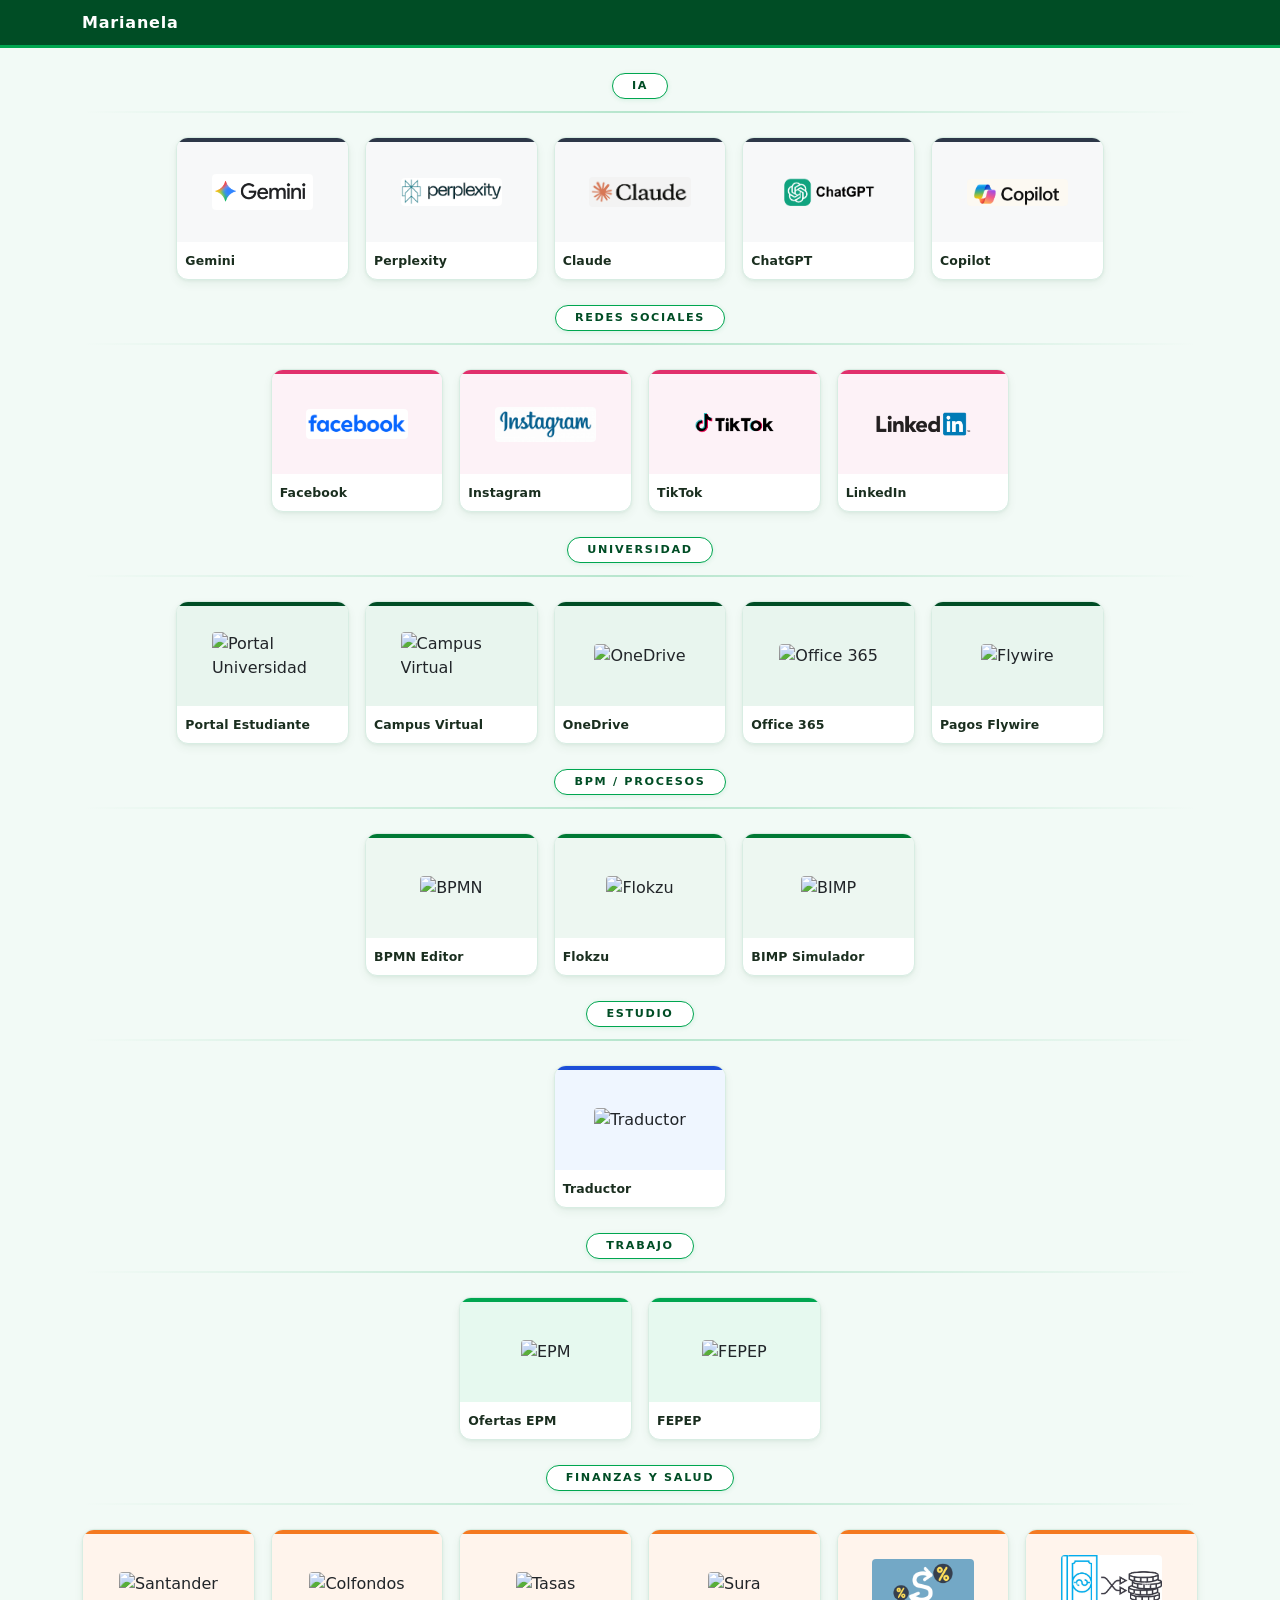
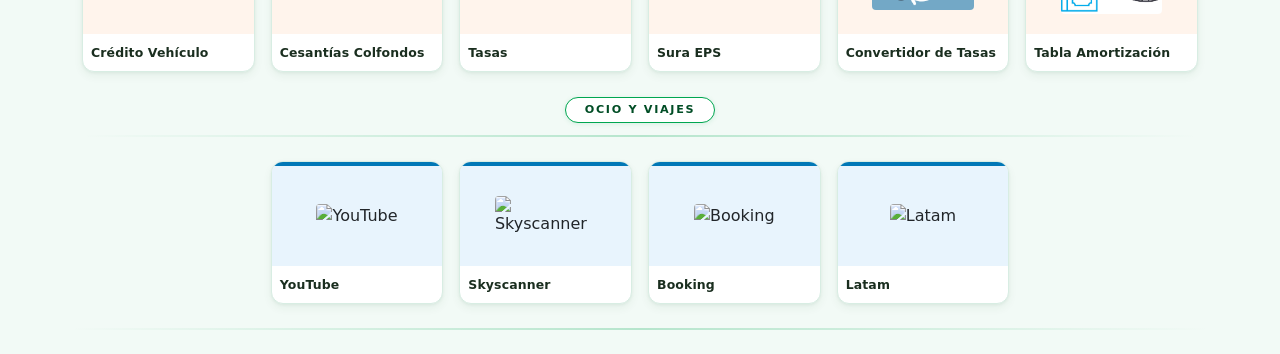
==== links-marianela/index.html @ 4b86e8df "iniciando" ====
<!DOCTYPE html>
<html lang="es">

<head>
    <meta charset="utf-8" />
    <meta name="viewport" content="width=device-width, initial-scale=1" />
    <title>Links Marianela</title>
    <link rel="stylesheet" href="https://cdn.jsdelivr.net/npm/bootstrap@5.2.2/dist/css/bootstrap.min.css"
        integrity="sha384-Zenh87qX5JnK2Jl0vWa8Ck2rdkQ2Bzep5IDxbcnCeuOxjzrPF/et3URy9Bv1WTRi"
        crossorigin="anonymous" />
    <link rel="stylesheet" href="estilos/estilos.css" />
</head>

<body>
    <header>
        <nav class="navbar bg-light">
            <div class="container">
                <a class="navbar-brand" href="#">
                    <h6>Marianela</h6>
                </a>
            </div>
        </nav>
    </header>

    <!-- 1. IA -->
    <div class="container">
        <div class="seccion-titulo text-center my-4">
            <h2>IA</h2>
            <hr class="separador">
        </div>
    </div>
    <div class="container">
        <div class="row g-3 justify-content-center seccion-ia">
            <div class="col-6 col-sm-4 col-md-3 col-lg-2">
                <div class="solucion">
                    <a target="_blank" href="https://gemini.google.com/app">
                        <div class="img-area"><img src="img/gemini.png" alt="Gemini" /></div>
                        <p>Gemini</p>
                    </a>
                </div>
            </div>
            <div class="col-6 col-sm-4 col-md-3 col-lg-2">
                <div class="solucion">
                    <a target="_blank" href="https://www.perplexity.ai/">
                        <div class="img-area"><img src="img/perplexity.png" alt="Perplexity" /></div>
                        <p>Perplexity</p>
                    </a>
                </div>
            </div>
            <div class="col-6 col-sm-4 col-md-3 col-lg-2">
                <div class="solucion">
                    <a target="_blank" href="https://claude.ai/new">
                        <div class="img-area"><img src="img/claude.png" alt="Claude" /></div>
                        <p>Claude</p>
                    </a>
                </div>
            </div>
            <div class="col-6 col-sm-4 col-md-3 col-lg-2">
                <div class="solucion">
                    <a target="_blank" href="https://chatgpt.com/">
                        <div class="img-area"><img src="img/chatgpt.png" alt="ChatGPT" /></div>
                        <p>ChatGPT</p>
                    </a>
                </div>
            </div>
            <div class="col-6 col-sm-4 col-md-3 col-lg-2">
                <div class="solucion">
                    <a target="_blank" href="https://m365.cloud.microsoft/chat/?fromcode=cmc&amp;redirectid=66C215AB0ACD4EC8BF19476D62A313FF&amp;auth=2&amp;internalredirect=CCM">
                        <div class="img-area"><img src="img/copilot.png" alt="Copilot" /></div>
                        <p>Copilot</p>
                    </a>
                </div>
            </div>
        </div>
    </div>

    <!-- 2. REDES SOCIALES -->
    <div class="container">
        <div class="seccion-titulo text-center my-4">
            <h2>Redes Sociales</h2>
            <hr class="separador">
        </div>
    </div>
    <div class="container">
        <div class="row g-3 justify-content-center seccion-redes">
            <div class="col-6 col-sm-4 col-md-3 col-lg-2">
                <div class="solucion">
                    <a target="_blank" href="https://www.facebook.com/">
                        <div class="img-area"><img src="img/facebook.png" alt="Facebook" /></div>
                        <p>Facebook</p>
                    </a>
                </div>
            </div>
            <div class="col-6 col-sm-4 col-md-3 col-lg-2">
                <div class="solucion">
                    <a target="_blank" href="https://www.instagram.com/">
                        <div class="img-area"><img src="img/instagram.png" alt="Instagram" /></div>
                        <p>Instagram</p>
                    </a>
                </div>
            </div>
            <div class="col-6 col-sm-4 col-md-3 col-lg-2">
                <div class="solucion">
                    <a target="_blank" href="https://www.tiktok.com/">
                        <div class="img-area"><img src="img/tiktok.png" alt="TikTok" /></div>
                        <p>TikTok</p>
                    </a>
                </div>
            </div>
            <div class="col-6 col-sm-4 col-md-3 col-lg-2">
                <div class="solucion">
                    <a target="_blank" href="https://www.linkedin.com/feed/">
                        <div class="img-area"><img src="img/linkedin.png" alt="LinkedIn" /></div>
                        <p>LinkedIn</p>
                    </a>
                </div>
            </div>
        </div>
    </div>

    <!-- 3. UNIVERSIDAD -->
    <div class="container">
        <div class="seccion-titulo text-center my-4">
            <h2>Universidad</h2>
            <hr class="separador">
        </div>
    </div>
    <div class="container">
        <div class="row g-3 justify-content-center seccion-universidad">
            <div class="col-6 col-sm-4 col-md-3 col-lg-2">
                <div class="solucion">
                    <a target="_blank" href="#">
                        <div class="img-area"><img src="img/portal.png" alt="Portal Universidad" /></div>
                        <p>Portal Estudiante</p>
                    </a>
                </div>
            </div>
            <div class="col-6 col-sm-4 col-md-3 col-lg-2">
                <div class="solucion">
                    <a target="_blank" href="#">
                        <div class="img-area"><img src="img/campus.png" alt="Campus Virtual" /></div>
                        <p>Campus Virtual</p>
                    </a>
                </div>
            </div>
            <div class="col-6 col-sm-4 col-md-3 col-lg-2">
                <div class="solucion">
                    <a target="_blank" href="#">
                        <div class="img-area"><img src="img/onedrive.png" alt="OneDrive" /></div>
                        <p>OneDrive</p>
                    </a>
                </div>
            </div>
            <div class="col-6 col-sm-4 col-md-3 col-lg-2">
                <div class="solucion">
                    <a target="_blank" href="https://login.microsoftonline.com/common/oauth2/v2.0/authorize?client_id=9199bf20-a13f-4107-85dc-02114787ef48&amp;scope=https%3A%2F%2Foutlook.office.com%2F.default%20openid%20profile%20offline_access&amp;redirect_uri=https%3A%2F%2Foutlook.office365.com%2Fmail%2F&amp;response_mode=fragment&amp;client_info=1&amp;prompt=select_account">
                        <div class="img-area"><img src="img/office365.png" alt="Office 365" /></div>
                        <p>Office 365</p>
                    </a>
                </div>
            </div>
            <div class="col-6 col-sm-4 col-md-3 col-lg-2">
                <div class="solucion">
                    <a target="_blank" href="https://app.flywire.com/">
                        <div class="img-area"><img src="img/flywire.png" alt="Flywire" /></div>
                        <p>Pagos Flywire</p>
                    </a>
                </div>
            </div>
        </div>
    </div>

    <!-- 3. BPM / PROCESOS -->
    <div class="container">
        <div class="seccion-titulo text-center my-4">
            <h2>BPM / Procesos</h2>
            <hr class="separador">
        </div>
    </div>
    <div class="container">
        <div class="row g-3 justify-content-center seccion-bpm">
            <div class="col-6 col-sm-4 col-md-3 col-lg-2">
                <div class="solucion">
                    <a target="_blank" href="https://demo.bpmn.io/">
                        <div class="img-area"><img src="img/bpmn.png" alt="BPMN" /></div>
                        <p>BPMN Editor</p>
                    </a>
                </div>
            </div>
            <div class="col-6 col-sm-4 col-md-3 col-lg-2">
                <div class="solucion">
                    <a target="_blank" href="https://app.flokzu.com/">
                        <div class="img-area"><img src="img/flokzu.png" alt="Flokzu" /></div>
                        <p>Flokzu</p>
                    </a>
                </div>
            </div>
            <div class="col-6 col-sm-4 col-md-3 col-lg-2">
                <div class="solucion">
                    <a target="_blank" href="https://bimp.cs.ut.ee/">
                        <div class="img-area"><img src="img/bimp.png" alt="BIMP" /></div>
                        <p>BIMP Simulador</p>
                    </a>
                </div>
            </div>
        </div>
    </div>

    <!-- 4. ESTUDIO -->
    <div class="container">
        <div class="seccion-titulo text-center my-4">
            <h2>Estudio</h2>
            <hr class="separador">
        </div>
    </div>
    <div class="container">
        <div class="row g-3 justify-content-center seccion-estudio">
            <div class="col-6 col-sm-4 col-md-3 col-lg-2">
                <div class="solucion">
                    <a target="_blank" href="https://translate.google.com/?sl=en&amp;tl=es&amp;op=translate">
                        <div class="img-area"><img src="img/traductor.png" alt="Traductor" /></div>
                        <p>Traductor</p>
                    </a>
                </div>
            </div>
        </div>
    </div>

    <!-- 5. TRABAJO -->
    <div class="container">
        <div class="seccion-titulo text-center my-4">
            <h2>Trabajo</h2>
            <hr class="separador">
        </div>
    </div>
    <div class="container">
        <div class="row g-3 justify-content-center seccion-trabajo">
            <div class="col-6 col-sm-4 col-md-3 col-lg-2">
                <div class="solucion">
                    <a target="_blank" href="https://hbcp.fa.us2.oraclecloud.com/hcmUI/CandidateExperience/es/sites/CX_1/jobs?mode=location">
                        <div class="img-area"><img src="img/epm.png" alt="EPM" /></div>
                        <p>Ofertas EPM</p>
                    </a>
                </div>
            </div>
            <div class="col-6 col-sm-4 col-md-3 col-lg-2">
                <div class="solucion">
                    <a target="_blank" href="https://www.fepep.com.co/mis-transacciones/portal-privado">
                        <div class="img-area"><img src="img/fepep.png" alt="FEPEP" /></div>
                        <p>FEPEP</p>
                    </a>
                </div>
            </div>
        </div>
    </div>

    <!-- 6. FINANZAS Y SALUD -->
    <div class="container">
        <div class="seccion-titulo text-center my-4">
            <h2>Finanzas y Salud</h2>
            <hr class="separador">
        </div>
    </div>
    <div class="container">
        <div class="row g-3 justify-content-center seccion-finanzas">
            <div class="col-6 col-sm-4 col-md-3 col-lg-2">
                <div class="solucion">
                    <a target="_blank" href="https://www.santanderconsumer.com.co/">
                        <div class="img-area"><img src="img/santander.png" alt="Santander" /></div>
                        <p>Crédito Vehículo</p>
                    </a>
                </div>
            </div>
            <div class="col-6 col-sm-4 col-md-3 col-lg-2">
                <div class="solucion">
                    <a target="_blank" href="https://www.colfondos.com.co/dxp/acceso-de-usuarios">
                        <div class="img-area"><img src="img/colfondos.png" alt="Colfondos" /></div>
                        <p>Cesantías Colfondos</p>
                    </a>
                </div>
            </div>
            <div class="col-6 col-sm-4 col-md-3 col-lg-2">
                <div class="solucion">
                    <a target="_blank" href="https://www.google.com/search?q=tasa+dolar">
                        <div class="img-area"><img src="img/tasas.png" alt="Tasas" /></div>
                        <p>Tasas</p>
                    </a>
                </div>
            </div>
            <div class="col-6 col-sm-4 col-md-3 col-lg-2">
                <div class="solucion">
                    <a target="_blank" href="https://login.sura.com/sso/servicelogin.aspx?continueTo=https%3A%2F%2Fportaleeps.epssura.com%2FServiciosUnClick%2F&amp;service=epssura">
                        <div class="img-area"><img src="img/sura.png" alt="Sura" /></div>
                        <p>Sura EPS</p>
                    </a>
                </div>
            </div>
            <div class="col-6 col-sm-4 col-md-3 col-lg-2">
                <div class="solucion">
                    <a target="_blank" href="https://insolvenciacolombia.com/tasa_interes-htm/">
                        <div class="img-area"><img src="img/convertidor-tasas.png" alt="Convertidor de tasas" /></div>
                        <p>Convertidor de Tasas</p>
                    </a>
                </div>
            </div>
            <div class="col-6 col-sm-4 col-md-3 col-lg-2">
                <div class="solucion">
                    <a target="_blank" href="https://www.dinkytown.net/java/SPSimpleLoan.html">
                        <div class="img-area"><img src="img/amortizacion.jpg" alt="Tabla de amortización" /></div>
                        <p>Tabla Amortización</p>
                    </a>
                </div>
            </div>
        </div>
    </div>

    <!-- 7. OCIO Y VIAJES -->
    <div class="container">
        <div class="seccion-titulo text-center my-4">
            <h2>Ocio y Viajes</h2>
            <hr class="separador">
        </div>
    </div>
    <div class="container">
        <div class="row g-3 justify-content-center seccion-ocio">
            <div class="col-6 col-sm-4 col-md-3 col-lg-2">
                <div class="solucion">
                    <a target="_blank" href="https://www.youtube.com/">
                        <div class="img-area"><img src="img/youtube.png" alt="YouTube" /></div>
                        <p>YouTube</p>
                    </a>
                </div>
            </div>
            <div class="col-6 col-sm-4 col-md-3 col-lg-2">
                <div class="solucion">
                    <a target="_blank" href="https://www.skyscanner.com/">
                        <div class="img-area"><img src="img/skyscanner.png" alt="Skyscanner" /></div>
                        <p>Skyscanner</p>
                    </a>
                </div>
            </div>
            <div class="col-6 col-sm-4 col-md-3 col-lg-2">
                <div class="solucion">
                    <a target="_blank" href="https://www.booking.com/">
                        <div class="img-area"><img src="img/booking.png" alt="Booking" /></div>
                        <p>Booking</p>
                    </a>
                </div>
            </div>
            <div class="col-6 col-sm-4 col-md-3 col-lg-2">
                <div class="solucion">
                    <a target="_blank" href="https://www.latamairlines.com/co/es">
                        <div class="img-area"><img src="img/latam.png" alt="Latam" /></div>
                        <p>Latam</p>
                    </a>
                </div>
            </div>
        </div>
    </div>

    <hr class="separador container my-4">

    <script src="https://cdn.jsdelivr.net/npm/bootstrap@5.2.2/dist/js/bootstrap.bundle.min.js"
        integrity="sha384-OERcA2EqjJCMA+/3y+gxIOqMEjwtxJY7qPCqsdltbNJuaOe923+mo//f6V8Qbsw3"
        crossorigin="anonymous"></script>
</body>

</html>
---- links-marianela/estilos/estilos.css ----
/* ── Variables EPM ── */
:root {
    --epm-green:      #00a650;
    --epm-dark:       #004d25;
    --epm-mid:        #007934;
    --epm-orange:     #f47920;
    --epm-light-bg:   #f2faf6;
    --epm-card-bg:    #ffffff;
    --epm-border:     #d8ede3;
    --epm-text:       #1a2e1f;
    --epm-text-soft:  #4b6e57;
}

/* ── Layout base ── */
body {
    background-color: var(--epm-light-bg);
    font-family: 'Segoe UI', system-ui, sans-serif;
}

/* ── Navbar ── */
.navbar {
    background-color: var(--epm-dark) !important;
    border-bottom: 3px solid var(--epm-green);
}

.navbar-brand h6 {
    color: #ffffff;
    font-weight: 700;
    font-size: 1rem;
    letter-spacing: 0.05em;
    margin: 0;
}

/* ── Section title ── */
.seccion-titulo {
    position: relative;
}

.seccion-titulo h2 {
    display: inline-block;
    font-size: 0.7rem;
    font-weight: 700;
    color: var(--epm-dark);
    text-transform: uppercase;
    letter-spacing: 0.15em;
    margin-bottom: 0.75rem;
    background: #ffffff;
    padding: 0.35rem 1.2rem;
    border-radius: 20px;
    border: 1.5px solid var(--epm-green);
    box-shadow: 0 1px 5px rgba(0, 166, 80, 0.12);
}

.separador {
    height: 2px;
    background: linear-gradient(to right, transparent, var(--epm-green), transparent);
    border: none;
    margin: 0 auto;
}

/* ── Card base ── */
.solucion {
    background: var(--epm-card-bg);
    border: 1px solid var(--epm-border);
    border-radius: 12px;
    overflow: hidden;
    height: 100%;
    box-shadow: 0 1px 3px rgba(0, 77, 37, 0.06), 0 4px 10px rgba(0, 77, 37, 0.06);
    transition: transform 0.25s ease, box-shadow 0.25s ease;
    position: relative;
}

/* Barra de color superior */
.solucion::before {
    content: '';
    display: block;
    height: 4px;
    background: var(--accent, var(--epm-green));
}

.solucion:hover {
    transform: translateY(-6px);
}

.solucion a {
    display: flex;
    flex-direction: column;
    text-decoration: none;
    color: inherit;
    height: 100%;
}

.solucion a .img-area {
    display: flex;
    align-items: center;
    justify-content: center;
    height: 100px;
    padding: 1.1rem;
    background: var(--img-bg, #f0faf5);
}

.solucion img {
    max-width: 75%;
    max-height: 100%;
    object-fit: contain;
    border-radius: 4px;
}

.solucion p {
    margin: 0;
    padding: 0.65rem 0.5rem;
    font-weight: 600;
    color: var(--epm-text);
    font-size: 0.78rem;
    letter-spacing: 0.01em;
    line-height: 1.3;
}

/* ── Colores por sección (paleta EPM) ── */

/* UNIVERSIDAD — verde oscuro */
.seccion-universidad .solucion        { --accent: #004d25; --img-bg: #e8f5ee; }
.seccion-universidad .solucion:hover  { box-shadow: 0 10px 28px rgba(0, 77, 37, 0.2); }

/* REDES SOCIALES — rosa/fucsia */
.seccion-redes .solucion              { --accent: #e1306c; --img-bg: #fdf2f7; }
.seccion-redes .solucion:hover        { box-shadow: 0 10px 28px rgba(225, 48, 108, 0.22); }

/* IA — gris carbón neutro */
.seccion-ia .solucion                 { --accent: #2d3748; --img-bg: #f7f8f9; }
.seccion-ia .solucion:hover           { box-shadow: 0 10px 28px rgba(45, 55, 72, 0.18); }

/* BPM — verde medio */
.seccion-bpm .solucion                { --accent: #007934; --img-bg: #edf7f1; }
.seccion-bpm .solucion:hover          { box-shadow: 0 10px 28px rgba(0, 121, 52, 0.2); }

/* ESTUDIO — azul académico */
.seccion-estudio .solucion            { --accent: #1d4ed8; --img-bg: #eff6ff; }
.seccion-estudio .solucion:hover      { box-shadow: 0 10px 28px rgba(29, 78, 216, 0.22); }

/* TRABAJO — verde primario EPM */
.seccion-trabajo .solucion            { --accent: #00a650; --img-bg: #e6f9ef; }
.seccion-trabajo .solucion:hover      { box-shadow: 0 10px 28px rgba(0, 166, 80, 0.2); }

/* FINANZAS Y SALUD — naranja EPM */
.seccion-finanzas .solucion           { --accent: #f47920; --img-bg: #fff4ec; }
.seccion-finanzas .solucion:hover     { box-shadow: 0 10px 28px rgba(244, 121, 32, 0.22); }

/* OCIO Y VIAJES — azul complementario */
.seccion-ocio .solucion               { --accent: #0077b6; --img-bg: #e8f4fd; }
.seccion-ocio .solucion:hover         { box-shadow: 0 10px 28px rgba(0, 119, 182, 0.2); }

/* ── Responsive móvil ── */
@media (max-width: 575px) {
    .solucion a .img-area {
        height: 75px;
        padding: 0.7rem;
    }

    .solucion p {
        font-size: 0.72rem;
        padding: 0.5rem 0.3rem;
    }

    .seccion-titulo h2 {
        font-size: 0.62rem;
    }
}
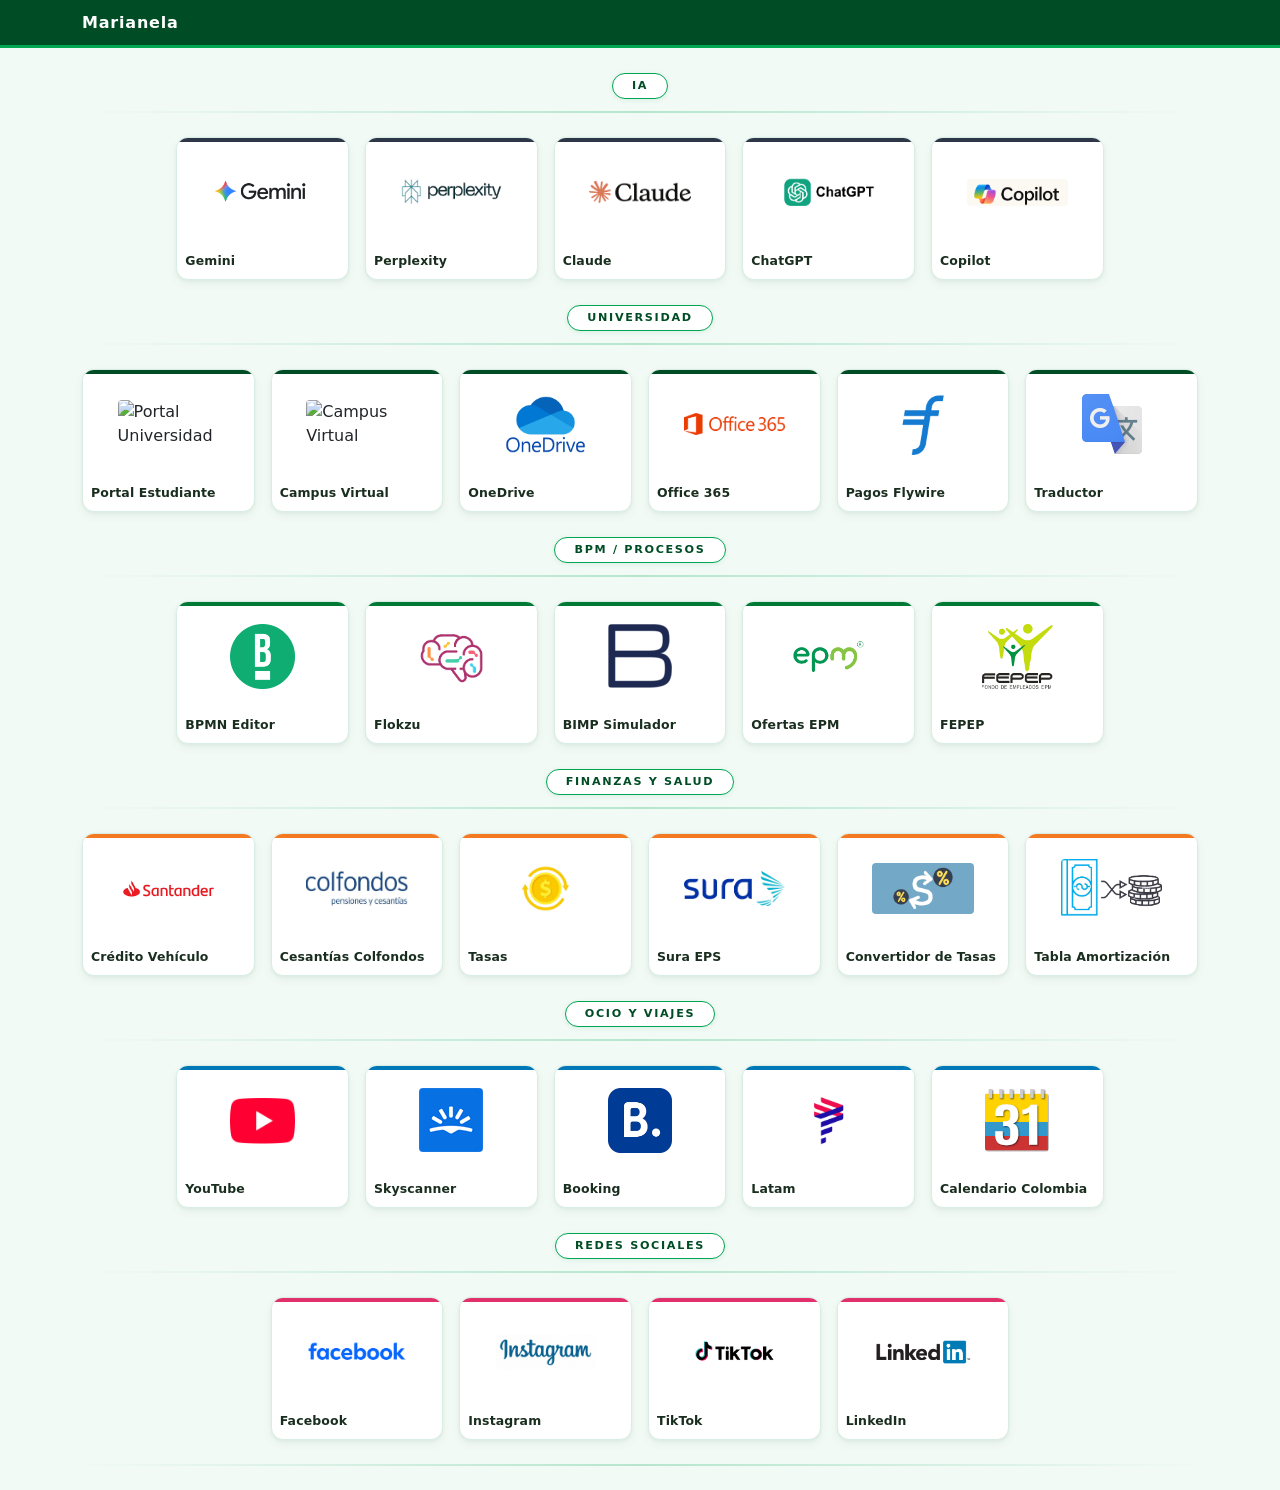
==== commit 228aa46f: "Update links-marianela: reorganize sections, new images, white bg cards Co-Authored-By: Claude Sonne" ====
--- a/links-marianela/index.html
+++ b/links-marianela/index.html
@@ -50,7 +50,7 @@
             <div class="col-6 col-sm-4 col-md-3 col-lg-2">
                 <div class="solucion">
                     <a target="_blank" href="https://claude.ai/new">
-                        <div class="img-area"><img src="img/claude.png" alt="Claude" /></div>
+                        <div class="img-area"><img src="img/claude.png" alt="Claude" width=100% /></div>
                         <p>Claude</p>
                     </a>
                 </div>
@@ -74,7 +74,231 @@
         </div>
     </div>
 
-    <!-- 2. REDES SOCIALES -->
+    <!-- 2. UNIVERSIDAD -->
+    <div class="container">
+        <div class="seccion-titulo text-center my-4">
+            <h2>Universidad</h2>
+            <hr class="separador">
+        </div>
+    </div>
+    <div class="container">
+        <div class="row g-3 justify-content-center seccion-universidad">
+            <div class="col-6 col-sm-4 col-md-3 col-lg-2">
+                <div class="solucion">
+                    <a target="_blank" href="#">
+                        <div class="img-area"><img src="img/portal.png" alt="Portal Universidad" /></div>
+                        <p>Portal Estudiante</p>
+                    </a>
+                </div>
+            </div>
+            <div class="col-6 col-sm-4 col-md-3 col-lg-2">
+                <div class="solucion">
+                    <a target="_blank" href="#">
+                        <div class="img-area"><img src="img/campus.png" alt="Campus Virtual" /></div>
+                        <p>Campus Virtual</p>
+                    </a>
+                </div>
+            </div>
+            <div class="col-6 col-sm-4 col-md-3 col-lg-2">
+                <div class="solucion">
+                    <a target="_blank" href="#">
+                        <div class="img-area"><img src="img/onedrive.png" alt="OneDrive" /></div>
+                        <p>OneDrive</p>
+                    </a>
+                </div>
+            </div>
+            <div class="col-6 col-sm-4 col-md-3 col-lg-2">
+                <div class="solucion">
+                    <a target="_blank" href="https://login.microsoftonline.com/common/oauth2/v2.0/authorize?client_id=9199bf20-a13f-4107-85dc-02114787ef48&amp;scope=https%3A%2F%2Foutlook.office.com%2F.default%20openid%20profile%20offline_access&amp;redirect_uri=https%3A%2F%2Foutlook.office365.com%2Fmail%2F&amp;response_mode=fragment&amp;client_info=1&amp;prompt=select_account">
+                        <div class="img-area"><img src="img/office365.png" alt="Office 365" /></div>
+                        <p>Office 365</p>
+                    </a>
+                </div>
+            </div>
+            <div class="col-6 col-sm-4 col-md-3 col-lg-2">
+                <div class="solucion">
+                    <a target="_blank" href="https://app.flywire.com/">
+                        <div class="img-area"><img src="img/flywire.png" alt="Flywire" /></div>
+                        <p>Pagos Flywire</p>
+                    </a>
+                </div>
+            </div>
+            <div class="col-6 col-sm-4 col-md-3 col-lg-2">
+                <div class="solucion">
+                    <a target="_blank" href="https://translate.google.com/?sl=en&amp;tl=es&amp;op=translate">
+                        <div class="img-area"><img src="img/traductor.png" alt="Traductor" /></div>
+                        <p>Traductor</p>
+                    </a>
+                </div>
+            </div>
+        </div>
+    </div>
+
+    <!-- 3. BPM / PROCESOS -->
+    <div class="container">
+        <div class="seccion-titulo text-center my-4">
+            <h2>BPM / Procesos</h2>
+            <hr class="separador">
+        </div>
+    </div>
+    <div class="container">
+        <div class="row g-3 justify-content-center seccion-bpm">
+            <div class="col-6 col-sm-4 col-md-3 col-lg-2">
+                <div class="solucion">
+                    <a target="_blank" href="https://demo.bpmn.io/">
+                        <div class="img-area"><img src="img/bpmn.png" alt="BPMN" /></div>
+                        <p>BPMN Editor</p>
+                    </a>
+                </div>
+            </div>
+            <div class="col-6 col-sm-4 col-md-3 col-lg-2">
+                <div class="solucion">
+                    <a target="_blank" href="https://app.flokzu.com/">
+                        <div class="img-area"><img src="img/flokzu.png" alt="Flokzu" /></div>
+                        <p>Flokzu</p>
+                    </a>
+                </div>
+            </div>
+            <div class="col-6 col-sm-4 col-md-3 col-lg-2">
+                <div class="solucion">
+                    <a target="_blank" href="https://bimp.cs.ut.ee/">
+                        <div class="img-area"><img src="img/bimp.png" alt="BIMP" /></div>
+                        <p>BIMP Simulador</p>
+                    </a>
+                </div>
+            </div>
+            <div class="col-6 col-sm-4 col-md-3 col-lg-2">
+                <div class="solucion">
+                    <a target="_blank" href="https://hbcp.fa.us2.oraclecloud.com/hcmUI/CandidateExperience/es/sites/CX_1/jobs?mode=location">
+                        <div class="img-area"><img src="img/epm.png" alt="EPM" /></div>
+                        <p>Ofertas EPM</p>
+                    </a>
+                </div>
+            </div>
+            <div class="col-6 col-sm-4 col-md-3 col-lg-2">
+                <div class="solucion">
+                    <a target="_blank" href="https://www.fepep.com.co/mis-transacciones/portal-privado">
+                        <div class="img-area"><img src="img/fepep.png" alt="FEPEP" /></div>
+                        <p>FEPEP</p>
+                    </a>
+                </div>
+            </div>
+        </div>
+    </div>
+
+    <!-- 4. FINANZAS Y SALUD -->
+    <div class="container">
+        <div class="seccion-titulo text-center my-4">
+            <h2>Finanzas y Salud</h2>
+            <hr class="separador">
+        </div>
+    </div>
+    <div class="container">
+        <div class="row g-3 justify-content-center seccion-finanzas">
+            <div class="col-6 col-sm-4 col-md-3 col-lg-2">
+                <div class="solucion">
+                    <a target="_blank" href="https://www.santanderconsumer.com.co/">
+                        <div class="img-area"><img src="img/creditovehiculo.png" alt="Crédito Vehículo" /></div>
+                        <p>Crédito Vehículo</p>
+                    </a>
+                </div>
+            </div>
+            <div class="col-6 col-sm-4 col-md-3 col-lg-2">
+                <div class="solucion">
+                    <a target="_blank" href="https://www.colfondos.com.co/dxp/acceso-de-usuarios">
+                        <div class="img-area"><img src="img/colfondos2.png" alt="Colfondos" /></div>
+                        <p>Cesantías Colfondos</p>
+                    </a>
+                </div>
+            </div>
+            <div class="col-6 col-sm-4 col-md-3 col-lg-2">
+                <div class="solucion">
+                    <a target="_blank" href="https://www.google.com/search?q=tasa+dolar">
+                        <div class="img-area"><img src="img/dolar.png" alt="Tasas" /></div>
+                        <p>Tasas</p>
+                    </a>
+                </div>
+            </div>
+            <div class="col-6 col-sm-4 col-md-3 col-lg-2">
+                <div class="solucion">
+                    <a target="_blank" href="https://login.sura.com/sso/servicelogin.aspx?continueTo=https%3A%2F%2Fportaleeps.epssura.com%2FServiciosUnClick%2F&amp;service=epssura">
+                        <div class="img-area"><img src="img/sura.png" alt="Sura" /></div>
+                        <p>Sura EPS</p>
+                    </a>
+                </div>
+            </div>
+            <div class="col-6 col-sm-4 col-md-3 col-lg-2">
+                <div class="solucion">
+                    <a target="_blank" href="https://insolvenciacolombia.com/tasa_interes-htm/">
+                        <div class="img-area"><img src="img/convertidor-tasas.png" alt="Convertidor de tasas" /></div>
+                        <p>Convertidor de Tasas</p>
+                    </a>
+                </div>
+            </div>
+            <div class="col-6 col-sm-4 col-md-3 col-lg-2">
+                <div class="solucion">
+                    <a target="_blank" href="https://www.dinkytown.net/java/SPSimpleLoan.html">
+                        <div class="img-area"><img src="img/amortizacion.jpg" alt="Tabla de amortización" /></div>
+                        <p>Tabla Amortización</p>
+                    </a>
+                </div>
+            </div>
+        </div>
+    </div>
+
+    <!-- 5. OCIO Y VIAJES -->
+    <div class="container">
+        <div class="seccion-titulo text-center my-4">
+            <h2>Ocio y Viajes</h2>
+            <hr class="separador">
+        </div>
+    </div>
+    <div class="container">
+        <div class="row g-3 justify-content-center seccion-ocio">
+            <div class="col-6 col-sm-4 col-md-3 col-lg-2">
+                <div class="solucion">
+                    <a target="_blank" href="https://www.youtube.com/">
+                        <div class="img-area"><img src="img/youtube.png" alt="YouTube" /></div>
+                        <p>YouTube</p>
+                    </a>
+                </div>
+            </div>
+            <div class="col-6 col-sm-4 col-md-3 col-lg-2">
+                <div class="solucion">
+                    <a target="_blank" href="https://www.skyscanner.com/">
+                        <div class="img-area"><img src="img/skyscanner.png" alt="Skyscanner" /></div>
+                        <p>Skyscanner</p>
+                    </a>
+                </div>
+            </div>
+            <div class="col-6 col-sm-4 col-md-3 col-lg-2">
+                <div class="solucion">
+                    <a target="_blank" href="https://www.booking.com/">
+                        <div class="img-area"><img src="img/booking.png" alt="Booking" /></div>
+                        <p>Booking</p>
+                    </a>
+                </div>
+            </div>
+            <div class="col-6 col-sm-4 col-md-3 col-lg-2">
+                <div class="solucion">
+                    <a target="_blank" href="https://www.latamairlines.com/co/es">
+                        <div class="img-area"><img src="img/latam.png" alt="Latam" /></div>
+                        <p>Latam</p>
+                    </a>
+                </div>
+            </div>
+            <div class="col-6 col-sm-4 col-md-3 col-lg-2">
+                <div class="solucion">
+                    <a target="_blank" href="https://www.calendario-colombia.com/calendario-2026">
+                        <div class="img-area"><img src="img/calendario.png" alt="Calendario Colombia" /></div>
+                        <p>Calendario Colombia</p>
+                    </a>
+                </div>
+            </div>
+        </div>
+    </div>
+
+    <!-- 6. REDES SOCIALES -->
     <div class="container">
         <div class="seccion-titulo text-center my-4">
             <h2>Redes Sociales</h2>
@@ -112,246 +336,6 @@
                     <a target="_blank" href="https://www.linkedin.com/feed/">
                         <div class="img-area"><img src="img/linkedin.png" alt="LinkedIn" /></div>
                         <p>LinkedIn</p>
-                    </a>
-                </div>
-            </div>
-        </div>
-    </div>
-
-    <!-- 3. UNIVERSIDAD -->
-    <div class="container">
-        <div class="seccion-titulo text-center my-4">
-            <h2>Universidad</h2>
-            <hr class="separador">
-        </div>
-    </div>
-    <div class="container">
-        <div class="row g-3 justify-content-center seccion-universidad">
-            <div class="col-6 col-sm-4 col-md-3 col-lg-2">
-                <div class="solucion">
-                    <a target="_blank" href="#">
-                        <div class="img-area"><img src="img/portal.png" alt="Portal Universidad" /></div>
-                        <p>Portal Estudiante</p>
-                    </a>
-                </div>
-            </div>
-            <div class="col-6 col-sm-4 col-md-3 col-lg-2">
-                <div class="solucion">
-                    <a target="_blank" href="#">
-                        <div class="img-area"><img src="img/campus.png" alt="Campus Virtual" /></div>
-                        <p>Campus Virtual</p>
-                    </a>
-                </div>
-            </div>
-            <div class="col-6 col-sm-4 col-md-3 col-lg-2">
-                <div class="solucion">
-                    <a target="_blank" href="#">
-                        <div class="img-area"><img src="img/onedrive.png" alt="OneDrive" /></div>
-                        <p>OneDrive</p>
-                    </a>
-                </div>
-            </div>
-            <div class="col-6 col-sm-4 col-md-3 col-lg-2">
-                <div class="solucion">
-                    <a target="_blank" href="https://login.microsoftonline.com/common/oauth2/v2.0/authorize?client_id=9199bf20-a13f-4107-85dc-02114787ef48&amp;scope=https%3A%2F%2Foutlook.office.com%2F.default%20openid%20profile%20offline_access&amp;redirect_uri=https%3A%2F%2Foutlook.office365.com%2Fmail%2F&amp;response_mode=fragment&amp;client_info=1&amp;prompt=select_account">
-                        <div class="img-area"><img src="img/office365.png" alt="Office 365" /></div>
-                        <p>Office 365</p>
-                    </a>
-                </div>
-            </div>
-            <div class="col-6 col-sm-4 col-md-3 col-lg-2">
-                <div class="solucion">
-                    <a target="_blank" href="https://app.flywire.com/">
-                        <div class="img-area"><img src="img/flywire.png" alt="Flywire" /></div>
-                        <p>Pagos Flywire</p>
-                    </a>
-                </div>
-            </div>
-        </div>
-    </div>
-
-    <!-- 3. BPM / PROCESOS -->
-    <div class="container">
-        <div class="seccion-titulo text-center my-4">
-            <h2>BPM / Procesos</h2>
-            <hr class="separador">
-        </div>
-    </div>
-    <div class="container">
-        <div class="row g-3 justify-content-center seccion-bpm">
-            <div class="col-6 col-sm-4 col-md-3 col-lg-2">
-                <div class="solucion">
-                    <a target="_blank" href="https://demo.bpmn.io/">
-                        <div class="img-area"><img src="img/bpmn.png" alt="BPMN" /></div>
-                        <p>BPMN Editor</p>
-                    </a>
-                </div>
-            </div>
-            <div class="col-6 col-sm-4 col-md-3 col-lg-2">
-                <div class="solucion">
-                    <a target="_blank" href="https://app.flokzu.com/">
-                        <div class="img-area"><img src="img/flokzu.png" alt="Flokzu" /></div>
-                        <p>Flokzu</p>
-                    </a>
-                </div>
-            </div>
-            <div class="col-6 col-sm-4 col-md-3 col-lg-2">
-                <div class="solucion">
-                    <a target="_blank" href="https://bimp.cs.ut.ee/">
-                        <div class="img-area"><img src="img/bimp.png" alt="BIMP" /></div>
-                        <p>BIMP Simulador</p>
-                    </a>
-                </div>
-            </div>
-        </div>
-    </div>
-
-    <!-- 4. ESTUDIO -->
-    <div class="container">
-        <div class="seccion-titulo text-center my-4">
-            <h2>Estudio</h2>
-            <hr class="separador">
-        </div>
-    </div>
-    <div class="container">
-        <div class="row g-3 justify-content-center seccion-estudio">
-            <div class="col-6 col-sm-4 col-md-3 col-lg-2">
-                <div class="solucion">
-                    <a target="_blank" href="https://translate.google.com/?sl=en&amp;tl=es&amp;op=translate">
-                        <div class="img-area"><img src="img/traductor.png" alt="Traductor" /></div>
-                        <p>Traductor</p>
-                    </a>
-                </div>
-            </div>
-        </div>
-    </div>
-
-    <!-- 5. TRABAJO -->
-    <div class="container">
-        <div class="seccion-titulo text-center my-4">
-            <h2>Trabajo</h2>
-            <hr class="separador">
-        </div>
-    </div>
-    <div class="container">
-        <div class="row g-3 justify-content-center seccion-trabajo">
-            <div class="col-6 col-sm-4 col-md-3 col-lg-2">
-                <div class="solucion">
-                    <a target="_blank" href="https://hbcp.fa.us2.oraclecloud.com/hcmUI/CandidateExperience/es/sites/CX_1/jobs?mode=location">
-                        <div class="img-area"><img src="img/epm.png" alt="EPM" /></div>
-                        <p>Ofertas EPM</p>
-                    </a>
-                </div>
-            </div>
-            <div class="col-6 col-sm-4 col-md-3 col-lg-2">
-                <div class="solucion">
-                    <a target="_blank" href="https://www.fepep.com.co/mis-transacciones/portal-privado">
-                        <div class="img-area"><img src="img/fepep.png" alt="FEPEP" /></div>
-                        <p>FEPEP</p>
-                    </a>
-                </div>
-            </div>
-        </div>
-    </div>
-
-    <!-- 6. FINANZAS Y SALUD -->
-    <div class="container">
-        <div class="seccion-titulo text-center my-4">
-            <h2>Finanzas y Salud</h2>
-            <hr class="separador">
-        </div>
-    </div>
-    <div class="container">
-        <div class="row g-3 justify-content-center seccion-finanzas">
-            <div class="col-6 col-sm-4 col-md-3 col-lg-2">
-                <div class="solucion">
-                    <a target="_blank" href="https://www.santanderconsumer.com.co/">
-                        <div class="img-area"><img src="img/santander.png" alt="Santander" /></div>
-                        <p>Crédito Vehículo</p>
-                    </a>
-                </div>
-            </div>
-            <div class="col-6 col-sm-4 col-md-3 col-lg-2">
-                <div class="solucion">
-                    <a target="_blank" href="https://www.colfondos.com.co/dxp/acceso-de-usuarios">
-                        <div class="img-area"><img src="img/colfondos.png" alt="Colfondos" /></div>
-                        <p>Cesantías Colfondos</p>
-                    </a>
-                </div>
-            </div>
-            <div class="col-6 col-sm-4 col-md-3 col-lg-2">
-                <div class="solucion">
-                    <a target="_blank" href="https://www.google.com/search?q=tasa+dolar">
-                        <div class="img-area"><img src="img/tasas.png" alt="Tasas" /></div>
-                        <p>Tasas</p>
-                    </a>
-                </div>
-            </div>
-            <div class="col-6 col-sm-4 col-md-3 col-lg-2">
-                <div class="solucion">
-                    <a target="_blank" href="https://login.sura.com/sso/servicelogin.aspx?continueTo=https%3A%2F%2Fportaleeps.epssura.com%2FServiciosUnClick%2F&amp;service=epssura">
-                        <div class="img-area"><img src="img/sura.png" alt="Sura" /></div>
-                        <p>Sura EPS</p>
-                    </a>
-                </div>
-            </div>
-            <div class="col-6 col-sm-4 col-md-3 col-lg-2">
-                <div class="solucion">
-                    <a target="_blank" href="https://insolvenciacolombia.com/tasa_interes-htm/">
-                        <div class="img-area"><img src="img/convertidor-tasas.png" alt="Convertidor de tasas" /></div>
-                        <p>Convertidor de Tasas</p>
-                    </a>
-                </div>
-            </div>
-            <div class="col-6 col-sm-4 col-md-3 col-lg-2">
-                <div class="solucion">
-                    <a target="_blank" href="https://www.dinkytown.net/java/SPSimpleLoan.html">
-                        <div class="img-area"><img src="img/amortizacion.jpg" alt="Tabla de amortización" /></div>
-                        <p>Tabla Amortización</p>
-                    </a>
-                </div>
-            </div>
-        </div>
-    </div>
-
-    <!-- 7. OCIO Y VIAJES -->
-    <div class="container">
-        <div class="seccion-titulo text-center my-4">
-            <h2>Ocio y Viajes</h2>
-            <hr class="separador">
-        </div>
-    </div>
-    <div class="container">
-        <div class="row g-3 justify-content-center seccion-ocio">
-            <div class="col-6 col-sm-4 col-md-3 col-lg-2">
-                <div class="solucion">
-                    <a target="_blank" href="https://www.youtube.com/">
-                        <div class="img-area"><img src="img/youtube.png" alt="YouTube" /></div>
-                        <p>YouTube</p>
-                    </a>
-                </div>
-            </div>
-            <div class="col-6 col-sm-4 col-md-3 col-lg-2">
-                <div class="solucion">
-                    <a target="_blank" href="https://www.skyscanner.com/">
-                        <div class="img-area"><img src="img/skyscanner.png" alt="Skyscanner" /></div>
-                        <p>Skyscanner</p>
-                    </a>
-                </div>
-            </div>
-            <div class="col-6 col-sm-4 col-md-3 col-lg-2">
-                <div class="solucion">
-                    <a target="_blank" href="https://www.booking.com/">
-                        <div class="img-area"><img src="img/booking.png" alt="Booking" /></div>
-                        <p>Booking</p>
-                    </a>
-                </div>
-            </div>
-            <div class="col-6 col-sm-4 col-md-3 col-lg-2">
-                <div class="solucion">
-                    <a target="_blank" href="https://www.latamairlines.com/co/es">
-                        <div class="img-area"><img src="img/latam.png" alt="Latam" /></div>
-                        <p>Latam</p>
                     </a>
                 </div>
             </div>
--- a/links-marianela/estilos/estilos.css
+++ b/links-marianela/estilos/estilos.css
@@ -96,7 +96,7 @@
     justify-content: center;
     height: 100px;
     padding: 1.1rem;
-    background: var(--img-bg, #f0faf5);
+    background: var(--img-bg, #ffffff);
 }
 
 .solucion img {
@@ -119,35 +119,35 @@
 /* ── Colores por sección (paleta EPM) ── */
 
 /* UNIVERSIDAD — verde oscuro */
-.seccion-universidad .solucion        { --accent: #004d25; --img-bg: #e8f5ee; }
+.seccion-universidad .solucion        { --accent: #004d25; --img-bg: #ffffff; }
 .seccion-universidad .solucion:hover  { box-shadow: 0 10px 28px rgba(0, 77, 37, 0.2); }
 
 /* REDES SOCIALES — rosa/fucsia */
-.seccion-redes .solucion              { --accent: #e1306c; --img-bg: #fdf2f7; }
+.seccion-redes .solucion              { --accent: #e1306c; --img-bg: #ffffff; }
 .seccion-redes .solucion:hover        { box-shadow: 0 10px 28px rgba(225, 48, 108, 0.22); }
 
 /* IA — gris carbón neutro */
-.seccion-ia .solucion                 { --accent: #2d3748; --img-bg: #f7f8f9; }
+.seccion-ia .solucion                 { --accent: #2d3748; --img-bg: #ffffff; }
 .seccion-ia .solucion:hover           { box-shadow: 0 10px 28px rgba(45, 55, 72, 0.18); }
 
 /* BPM — verde medio */
-.seccion-bpm .solucion                { --accent: #007934; --img-bg: #edf7f1; }
+.seccion-bpm .solucion                { --accent: #007934; --img-bg: #ffffff; }
 .seccion-bpm .solucion:hover          { box-shadow: 0 10px 28px rgba(0, 121, 52, 0.2); }
 
 /* ESTUDIO — azul académico */
-.seccion-estudio .solucion            { --accent: #1d4ed8; --img-bg: #eff6ff; }
+.seccion-estudio .solucion            { --accent: #1d4ed8; --img-bg: #ffffff; }
 .seccion-estudio .solucion:hover      { box-shadow: 0 10px 28px rgba(29, 78, 216, 0.22); }
 
 /* TRABAJO — verde primario EPM */
-.seccion-trabajo .solucion            { --accent: #00a650; --img-bg: #e6f9ef; }
+.seccion-trabajo .solucion            { --accent: #00a650; --img-bg: #ffffff; }
 .seccion-trabajo .solucion:hover      { box-shadow: 0 10px 28px rgba(0, 166, 80, 0.2); }
 
 /* FINANZAS Y SALUD — naranja EPM */
-.seccion-finanzas .solucion           { --accent: #f47920; --img-bg: #fff4ec; }
+.seccion-finanzas .solucion           { --accent: #f47920; --img-bg: #ffffff; }
 .seccion-finanzas .solucion:hover     { box-shadow: 0 10px 28px rgba(244, 121, 32, 0.22); }
 
 /* OCIO Y VIAJES — azul complementario */
-.seccion-ocio .solucion               { --accent: #0077b6; --img-bg: #e8f4fd; }
+.seccion-ocio .solucion               { --accent: #0077b6; --img-bg: #ffffff; }
 .seccion-ocio .solucion:hover         { box-shadow: 0 10px 28px rgba(0, 119, 182, 0.2); }
 
 /* ── Responsive móvil ── */
